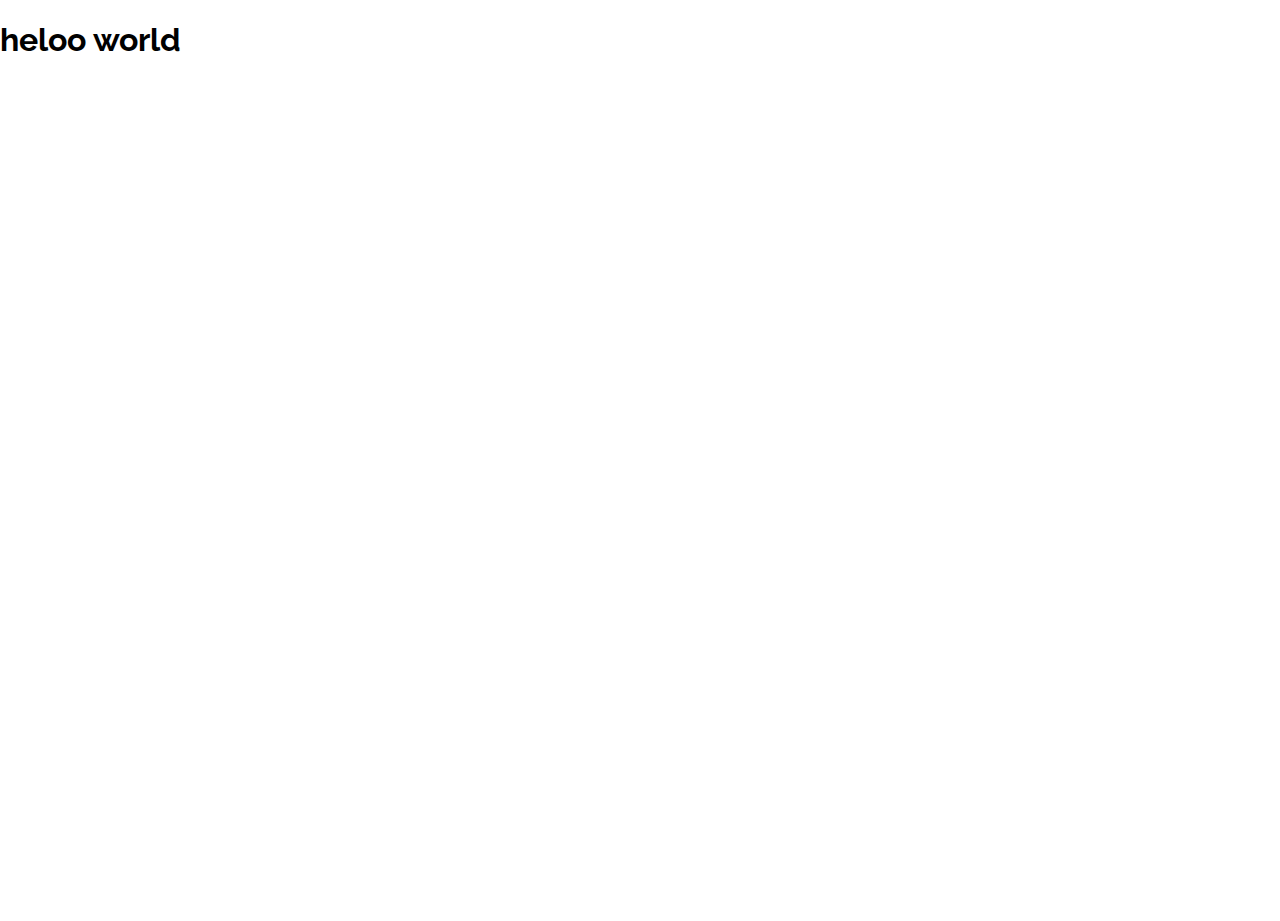
==== index.html @ f24fee64 "initial commit" ====
<!DOCTYPE html>
<html lang="en">
  <head>
    <meta charset="UTF-8" />
    <meta name="viewport" content="width=device-width, initial-scale=1.0" />
    <title>Scots Water Sports</title>
    <link rel="stylesheet" href="styles.css" />
  </head>
  <body>
    <h1>heloo world</h1>
  </body>
</html>
---- styles.css ----
@import url(https://fonts.googleapis.com/css?family=Raleway);
h2 {
  vertical-align: center;
  text-align: center;
}

html,
body {
  margin: 0;
  height: 100%;
}

* {
  font-family: "Raleway";
  box-sizing: border-box;
}

.top-nav {
  display: flex;
  flex-direction: row;
  align-items: center;
  justify-content: space-between;
  background-color: #00baf0;
  background: linear-gradient(to left, #f46b45, #eea849);
  /* W3C, IE 10+/ Edge, Firefox 16+, Chrome 26+, Opera 12+, Safari 7+ */
  color: #fff;
  height: 50px;
  padding: 1em;
}

.menu {
  display: flex;
  flex-direction: row;
  list-style-type: none;
  margin: 0;
  padding: 0;
}

.menu > li {
  margin: 0 1rem;
  overflow: hidden;
}

.menu-button-container {
  display: none;
  height: 100%;
  width: 30px;
  cursor: pointer;
  flex-direction: column;
  justify-content: center;
  align-items: center;
}

#menu-toggle {
  display: none;
}

.menu-button,
.menu-button::before,
.menu-button::after {
  display: block;
  background-color: #fff;
  position: absolute;
  height: 4px;
  width: 30px;
  transition: transform 400ms cubic-bezier(0.23, 1, 0.32, 1);
  border-radius: 2px;
}

.menu-button::before {
  content: "";
  margin-top: -8px;
}

.menu-button::after {
  content: "";
  margin-top: 8px;
}

#menu-toggle:checked + .menu-button-container .menu-button::before {
  margin-top: 0px;
  transform: rotate(405deg);
}

#menu-toggle:checked + .menu-button-container .menu-button {
  background: rgba(255, 255, 255, 0);
}

#menu-toggle:checked + .menu-button-container .menu-button::after {
  margin-top: 0px;
  transform: rotate(-405deg);
}

@media (max-width: 700px) {
  .menu-button-container {
    display: flex;
  }
  .menu {
    position: absolute;
    top: 0;
    margin-top: 50px;
    left: 0;
    flex-direction: column;
    width: 100%;
    justify-content: center;
    align-items: center;
  }
  #menu-toggle ~ .menu li {
    height: 0;
    margin: 0;
    padding: 0;
    border: 0;
    transition: height 400ms cubic-bezier(0.23, 1, 0.32, 1);
  }
  #menu-toggle:checked ~ .menu li {
    border: 1px solid #333;
    height: 2.5em;
    padding: 0.5em;
    transition: height 400ms cubic-bezier(0.23, 1, 0.32, 1);
  }
  .menu > li {
    display: flex;
    justify-content: center;
    margin: 0;
    padding: 0.5em 0;
    width: 100%;
    color: white;
    background-color: #222;
  }
  .menu > li:not(:last-child) {
    border-bottom: 1px solid #444;
  }
}
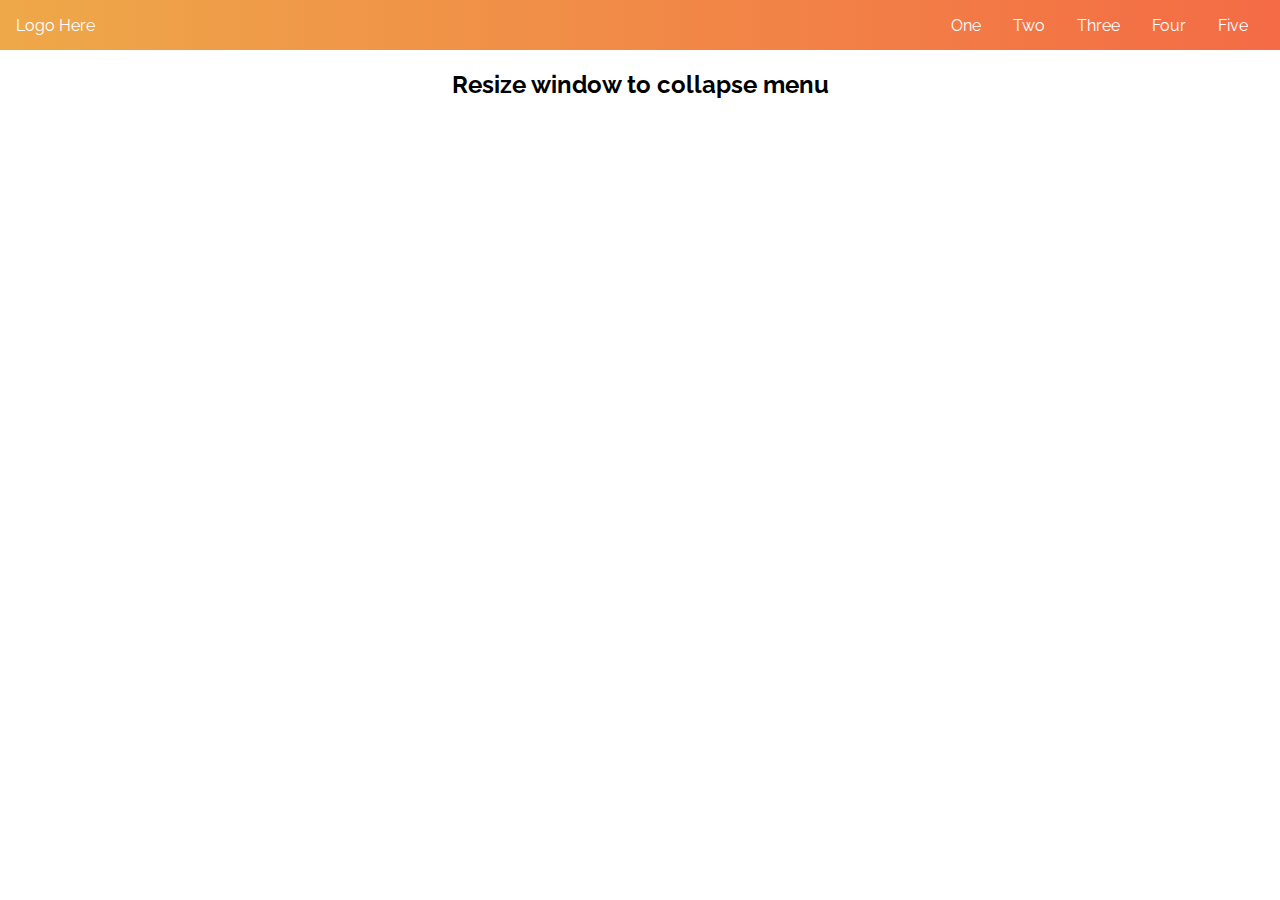
==== commit 0d20740b: "add hamburger menu css" ====
--- a/index.html
+++ b/index.html
@@ -7,6 +7,22 @@
     <link rel="stylesheet" href="styles.css" />
   </head>
   <body>
-    <h1>heloo world</h1>
+    <meta name="viewport" content="width=device-width, initial-scale=1" />
+    <section class="top-nav">
+      <div>Logo Here</div>
+      <input id="menu-toggle" type="checkbox" />
+      <label class="menu-button-container" for="menu-toggle">
+        <div class="menu-button"></div>
+      </label>
+      <ul class="menu">
+        <li>One</li>
+        <li>Two</li>
+        <li>Three</li>
+        <li>Four</li>
+        <li>Five</li>
+      </ul>
+    </section>
+
+    <h2>Resize window to collapse menu</h2>
   </body>
 </html>
--- a/styles.css
+++ b/styles.css
@@ -22,7 +22,6 @@
   justify-content: space-between;
   background-color: #00baf0;
   background: linear-gradient(to left, #f46b45, #eea849);
-  /* W3C, IE 10+/ Edge, Firefox 16+, Chrome 26+, Opera 12+, Safari 7+ */
   color: #fff;
   height: 50px;
   padding: 1em;
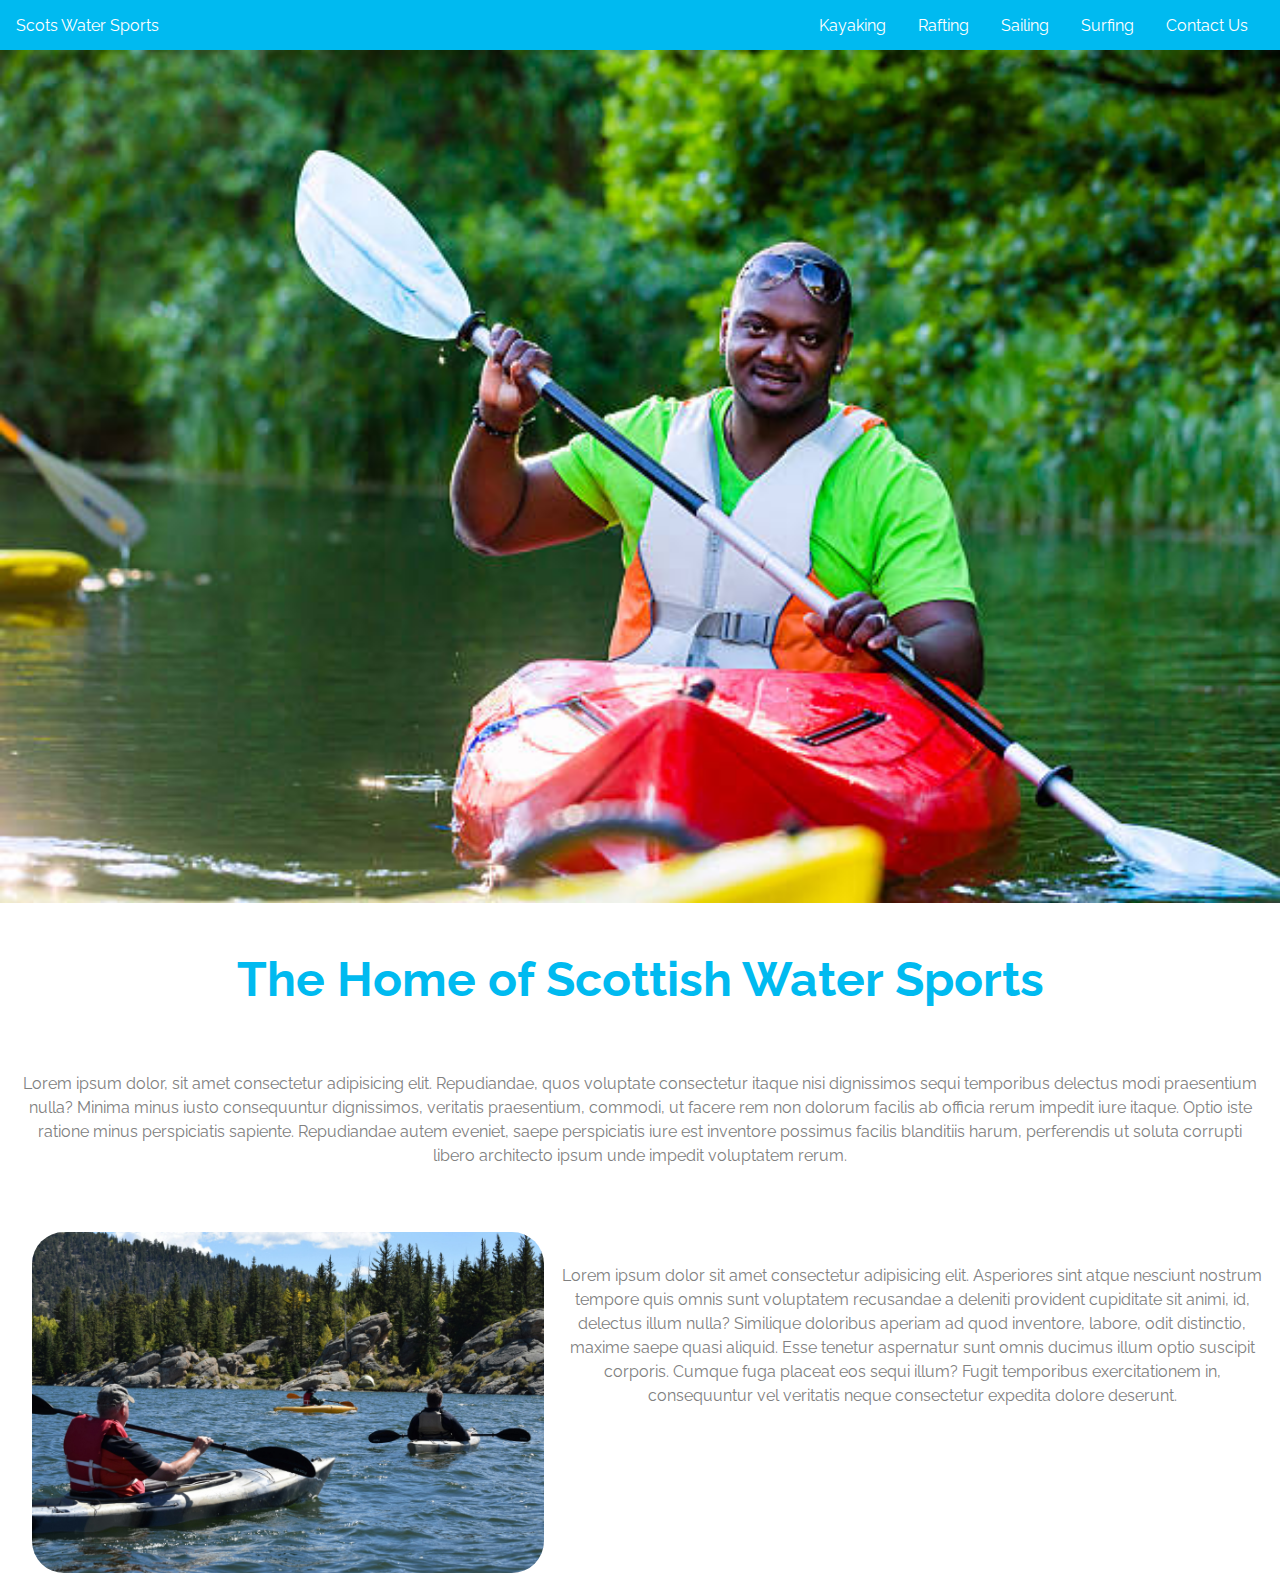
==== commit 9d9bad62: "index-page" ====
--- a/index.html
+++ b/index.html
@@ -8,21 +8,53 @@
   </head>
   <body>
     <meta name="viewport" content="width=device-width, initial-scale=1" />
+    <!-- navbar -->
     <section class="top-nav">
-      <div>Logo Here</div>
+      <a href="./index.html" class="logo"><div>Scots Water Sports</div></a>
       <input id="menu-toggle" type="checkbox" />
       <label class="menu-button-container" for="menu-toggle">
         <div class="menu-button"></div>
       </label>
       <ul class="menu">
-        <li>One</li>
-        <li>Two</li>
-        <li>Three</li>
-        <li>Four</li>
-        <li>Five</li>
+        <li><a href="./kayaking.html">Kayaking</a></li>
+        <li><a href="./rafting.html">Rafting</a></li>
+        <li><a href="./sailing.html">Sailing</a></li>
+        <li><a href="./surfing.html">Surfing</a></li>
+        <li><a href="./contactus.html">Contact Us</a></li>
       </ul>
     </section>
-
-    <h2>Resize window to collapse menu</h2>
+    <!-- end of navbar -->
+    <!-- hero section -->
+    <div class="hero">
+      <img
+        src="./images/man-in-kayak.jpeg"
+        alt="man in kayak"
+        class="kayakman"
+      />
+    </div>
+    <h1>The Home of Scottish Water Sports</h1>
+    <p>
+      Lorem ipsum dolor, sit amet consectetur adipisicing elit. Repudiandae,
+      quos voluptate consectetur itaque nisi dignissimos sequi temporibus
+      delectus modi praesentium nulla? Minima minus iusto consequuntur
+      dignissimos, veritatis praesentium, commodi, ut facere rem non dolorum
+      facilis ab officia rerum impedit iure itaque. Optio iste ratione minus
+      perspiciatis sapiente. Repudiandae autem eveniet, saepe perspiciatis iure
+      est inventore possimus facilis blanditiis harum, perferendis ut soluta
+      corrupti libero architecto ipsum unde impedit voluptatem rerum.
+    </p>
+    <div class="flex-index">
+      <img src="./images/river-kayaking.jpg" alt="people kayaking on river" />
+      <p>
+        Lorem ipsum dolor sit amet consectetur adipisicing elit. Asperiores sint
+        atque nesciunt nostrum tempore quis omnis sunt voluptatem recusandae a
+        deleniti provident cupiditate sit animi, id, delectus illum nulla?
+        Similique doloribus aperiam ad quod inventore, labore, odit distinctio,
+        maxime saepe quasi aliquid. Esse tenetur aspernatur sunt omnis ducimus
+        illum optio suscipit corporis. Cumque fuga placeat eos sequi illum?
+        Fugit temporibus exercitationem in, consequuntur vel veritatis neque
+        consectetur expedita dolore deserunt.
+      </p>
+    </div>
   </body>
 </html>
--- a/styles.css
+++ b/styles.css
@@ -1,9 +1,4 @@
 @import url(https://fonts.googleapis.com/css?family=Raleway);
-h2 {
-  vertical-align: center;
-  text-align: center;
-}
-
 html,
 body {
   margin: 0;
@@ -21,7 +16,7 @@
   align-items: center;
   justify-content: space-between;
   background-color: #00baf0;
-  background: linear-gradient(to left, #f46b45, #eea849);
+  /* background: linear-gradient(to left, #f46b45, #eea849); */
   color: #fff;
   height: 50px;
   padding: 1em;
@@ -89,6 +84,39 @@
   margin-top: 0px;
   transform: rotate(-405deg);
 }
+/* new css */
+.logo {
+  text-decoration: none;
+  color: inherit;
+}
+.menu > li > a {
+  text-decoration: none;
+  color: inherit;
+}
+img {
+  display: block;
+  margin-left: auto;
+  margin-right: auto;
+  width: 100%;
+}
+/* .kayakman {
+  display: block;
+  margin-left: auto;
+  margin-right: auto;
+  width: 100%;
+} */
+h1 {
+  text-align: center;
+  color: #00baf0;
+  font-size: 3rem;
+  padding: 1rem;
+}
+p {
+  text-align: center;
+  padding: 1rem;
+  color: gray;
+  line-height: 1.5rem;
+}
 
 @media (max-width: 700px) {
   .menu-button-container {
@@ -130,3 +158,18 @@
     border-bottom: 1px solid #444;
   }
 }
+@media (min-width: 700px) {
+  /* new css */
+  .flex-index {
+    display: flex;
+    flex-direction: row;
+    margin-top: 3rem;
+    margin-bottom: 3rem;
+  }
+  .flex-index img {
+    width: 40%;
+    margin-left: 2rem;
+    display: block;
+    border-radius: 2rem;
+  }
+}
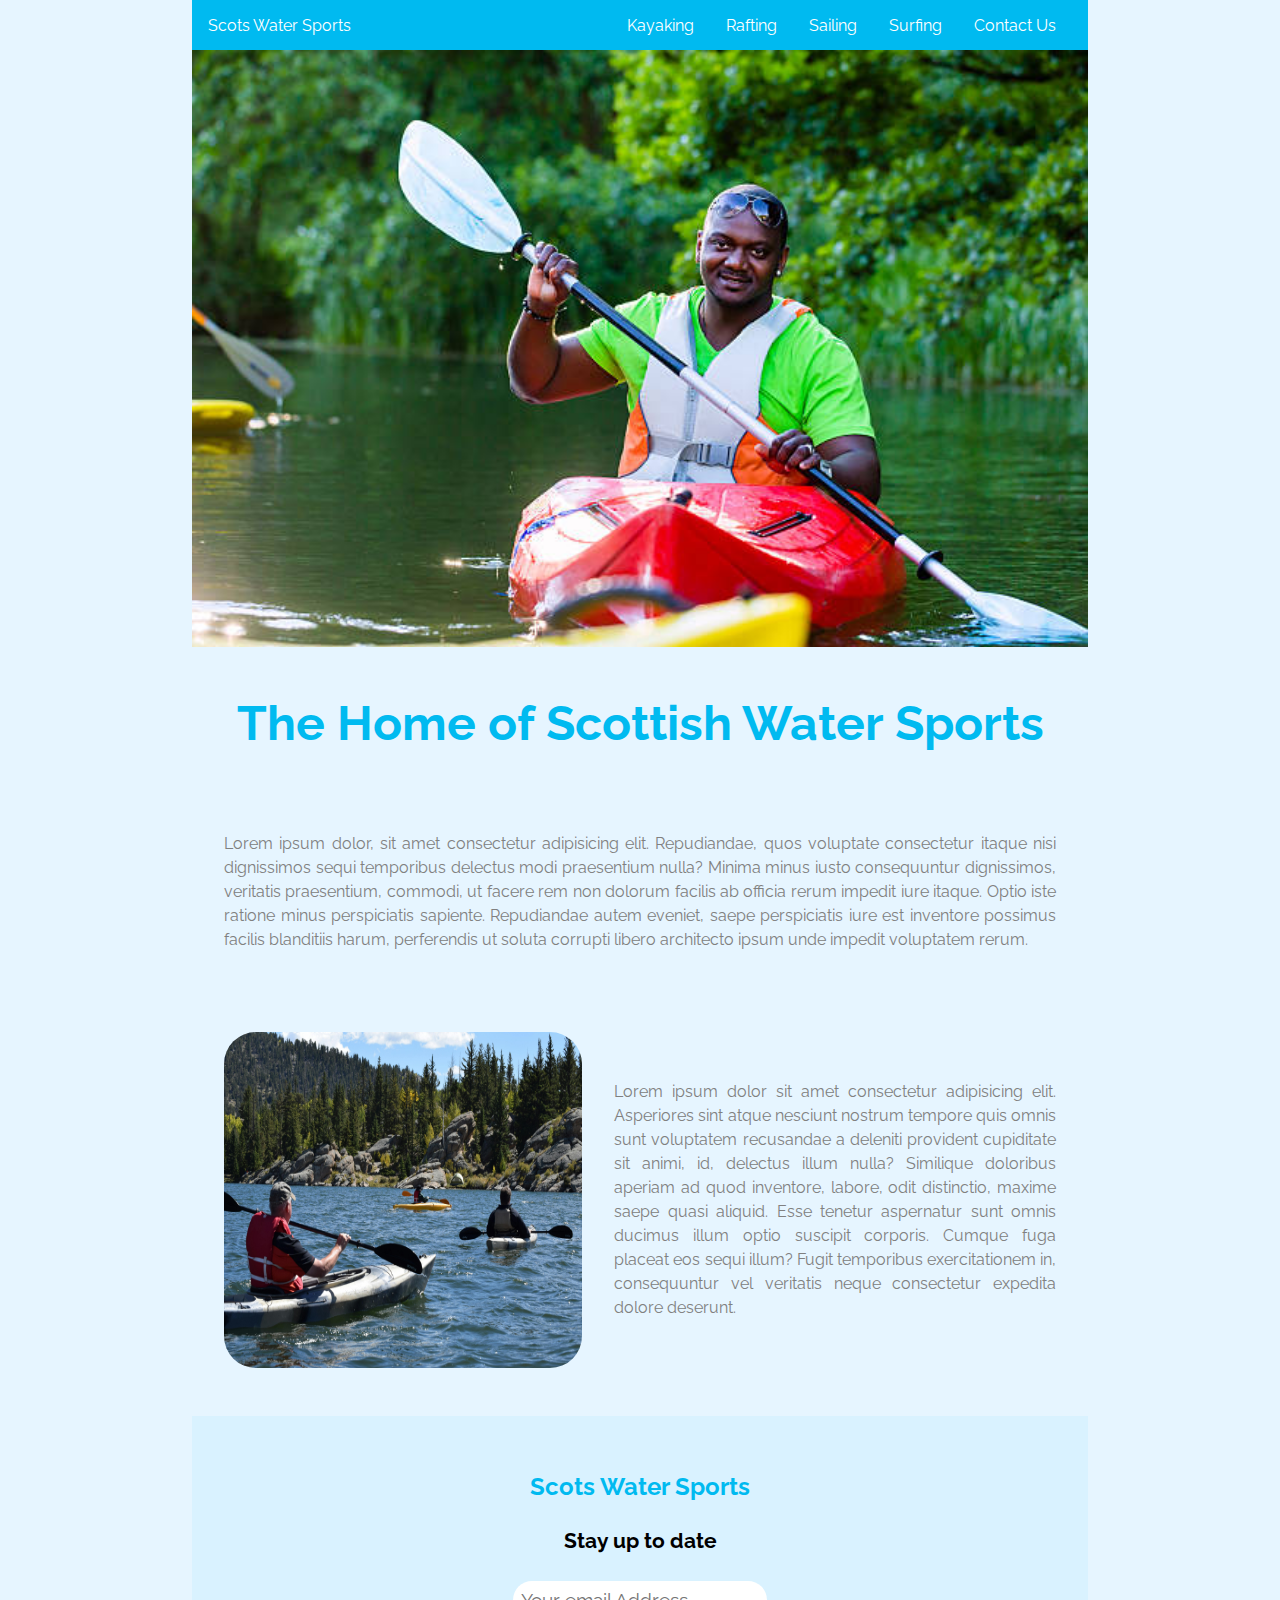
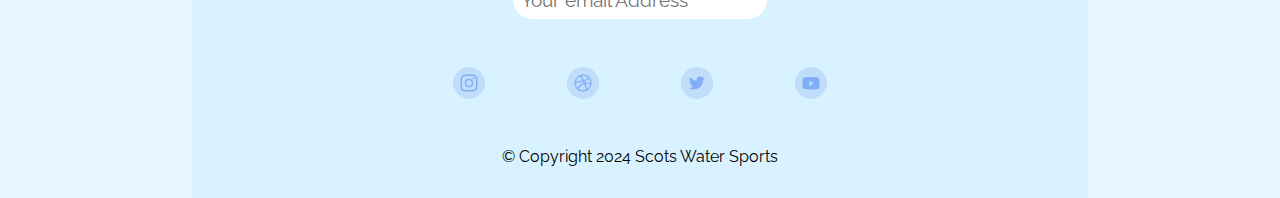
==== commit 03c86543: "add footer" ====
--- a/index.html
+++ b/index.html
@@ -20,7 +20,7 @@
         <li><a href="./rafting.html">Rafting</a></li>
         <li><a href="./sailing.html">Sailing</a></li>
         <li><a href="./surfing.html">Surfing</a></li>
-        <li><a href="./contactus.html">Contact Us</a></li>
+        <li><a href="./contact-us.html">Contact Us</a></li>
       </ul>
     </section>
     <!-- end of navbar -->
@@ -56,5 +56,31 @@
         consectetur expedita dolore deserunt.
       </p>
     </div>
+    <footer>
+      <div class="form">
+        <h3>Scots Water Sports</h3>
+        <h4>Stay up to date</h4>
+        <div class="centre-form">
+          <form>
+            <input type="text" placeholder="Your email Address" />
+          </form>
+        </div>
+      </div>
+      <div class="footer-icons">
+        <div class="icon-circle">
+          <img src="./icons/Instagram.png" />
+        </div>
+        <div class="icon-circle">
+          <img src="./icons/Dribbble.png" />
+        </div>
+        <div class="icon-circle">
+          <img src="./icons/Twitter.png" />
+        </div>
+        <div class="icon-circle">
+          <img src="./icons/Youtube.png" />
+        </div>
+      </div>
+      <div class="trademark">&copy; Copyright 2024 Scots Water Sports</div>
+    </footer>
   </body>
 </html>
--- a/styles.css
+++ b/styles.css
@@ -16,7 +16,6 @@
   align-items: center;
   justify-content: space-between;
   background-color: #00baf0;
-  /* background: linear-gradient(to left, #f46b45, #eea849); */
   color: #fff;
   height: 50px;
   padding: 1em;
@@ -85,9 +84,16 @@
   transform: rotate(-405deg);
 }
 /* new css */
+body {
+  background-color: #e6f5ff;
+}
 .logo {
   text-decoration: none;
   color: inherit;
+}
+.logo-span {
+  font-size: 3rem;
+  color: blue;
 }
 .menu > li > a {
   text-decoration: none;
@@ -99,23 +105,62 @@
   margin-right: auto;
   width: 100%;
 }
-/* .kayakman {
-  display: block;
-  margin-left: auto;
-  margin-right: auto;
-  width: 100%;
-} */
 h1 {
   text-align: center;
   color: #00baf0;
   font-size: 3rem;
   padding: 1rem;
 }
+h2 {
+  text-align: center;
+  font-size: 2rem;
+  color: #00baf0;
+}
+h3 {
+  font-size: 1.5rem;
+  text-align: center;
+  color: #00baf0;
+}
+h4 {
+  text-align: center;
+  font-size: 1.3rem;
+}
 p {
-  text-align: center;
-  padding: 1rem;
+  text-align: justify;
+  padding: 2rem;
   color: gray;
   line-height: 1.5rem;
+}
+.map {
+  margin: 0 auto;
+  text-align: center;
+}
+footer {
+  background-color: #d9f2ff;
+  padding: 2rem;
+}
+input[type="text"] {
+  border-radius: 5rem;
+  padding: 0.5rem;
+  font-size: 1.2rem;
+  border: none;
+  display: block;
+  margin: auto;
+}
+.icon-circle {
+  background: rgba(128, 173, 245, 0.2);
+  height: 2rem;
+  width: 2rem;
+  border-radius: 100%;
+}
+.footer-icons {
+  margin: 3rem auto;
+  width: 45%;
+  display: flex;
+  justify-content: space-between;
+}
+.trademark {
+  text-align: center;
 }
 
 @media (max-width: 700px) {
@@ -158,8 +203,14 @@
     border-bottom: 1px solid #444;
   }
 }
+/* new css */
+@media (min-width: 1200px) {
+  body {
+    max-width: 70%;
+    margin: auto;
+  }
+}
 @media (min-width: 700px) {
-  /* new css */
   .flex-index {
     display: flex;
     flex-direction: row;
